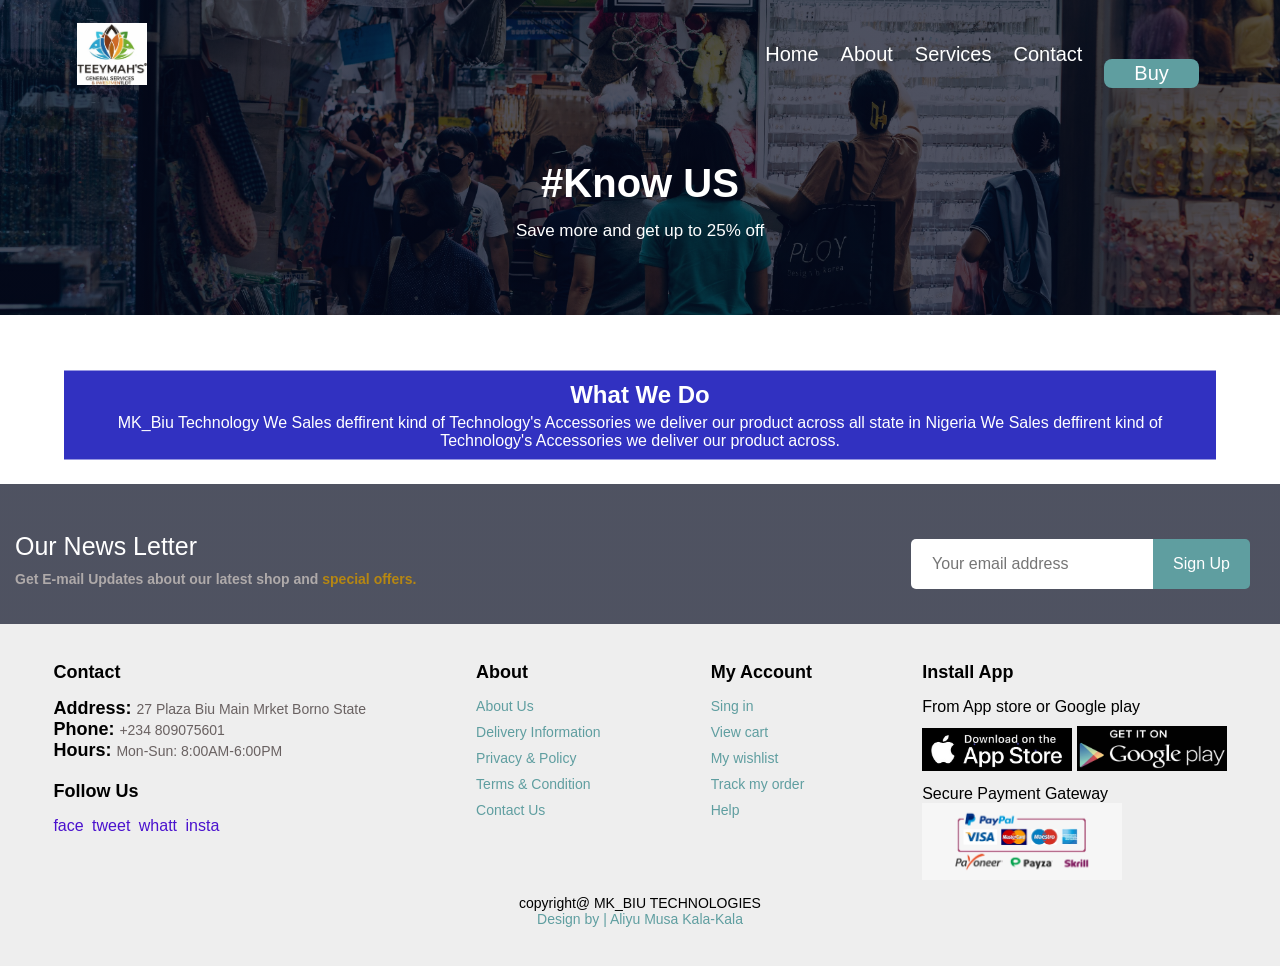
==== about.html @ 4fdc56ea "new" ====
<!DOCTYPE html>
<html lang="en">
<head>
    <meta charset="UTF-8">
    <meta name="viewport" content="width=device-width, initial-scale=1.0">
    <title>Document</title>

    <link rel="stylesheet" href="about.css">
</head>
<body>
<section class="aboutheader">
<nav>
<a href="index.html" class="navbar-brand p-0"><img src="logo.jpg" alt="Logo"></a>
<div class="nav-links" id="navbar">
  <span id="hide"><img src="close.png" alt=""></span>
    <ul>
      <li><a href="practice.html">Home</a></li>
      <li><a href="about.html">About</a></li>
      <li><a href="">Services</a></li>
      <li><a href="">Contact</a></li>
      <li class="buy"><a href="">Buy</a></li>
    </ul>
</div>
<span id="show"><img src="nav1.jpeg" alt=""></span>   
</nav>

<div class="text-box">
  <h1>#Know US</h1>
  <p>Save more and get up to 25% off</p>
</div>
</section>

<section id="about-margin">
    <div class="about">
      <h1>What We Do</h1>
      <p>MK_Biu Technology We Sales deffirent kind of Technology's Accessories we deliver our product across all state in Nigeria  We Sales deffirent kind of Technology's Accessories we deliver our product across.</p>
    </div>
</section>

    

<section class="newsletter" id="section-margin">
  <div class="text">
    <h4>Our News Letter</h4>
    <p>Get E-mail Updates about our latest shop and <span>special offers.</span></p>
  </div>

  <div class="form">
    <input type="text" placeholder="Your email address">
    <button>Sign Up</button>
  </div>
</section>


<footer id="padding">
    <div class="col">
      <h4>Contact</h4>
      <p><strong>Address: </strong> <span>27 Plaza Biu Main Mrket Borno State</span></p>
      <p><strong>Phone: </strong> <span>+234 809075601</span>
      <p><strong>Hours: </strong> <span>Mon-Sun: 8:00AM-6:00PM</span></p>
      <div class="follow">
        <h4>Follow Us</h4>
        <div class="icon">
          <span>face</span>
          <span>tweet</span>
          <span>whatt</span>
          <span>insta</i>
        </div>
      </div>
    </div>

    <div class="col">
      <h4>About</h4>
      <a href="#">About Us</a>
      <a href="#">Delivery Information</a>
      <a href="#">Privacy & Policy</a>
      <a href="#">Terms & Condition</a>
      <a href="#">Contact Us</a>
    </div>

    <div class="col">
      <h4>My Account</h4>
      <a href="#">Sing in</a>
      <a href="#">View cart</a>
      <a href="#">My wishlist</a>
      <a href="#">Track my order</a>
      <a href="#">Help</a>
    </div>

    <div class="col install">
      <h4>Install App</h4>
      <p>From App store or Google play</p>
      <div class="row">
        <img src="./img/app-store.jpg" alt="">
        <img src="./img/google-pla.jpg" alt="" height="45px">
      </div>
      <p>Secure Payment Gateway</p>
      <img src="./img/paycard1.png" alt="" class="pay-img">
    </div>
    <div class="copyright">
      <p>copyright@ MK_BIU TECHNOLOGIES <br> <a href="">Design by | Aliyu Musa Kala-Kala</a></p>
    </div>
</footer>



      <script>
        let navbar = document.getElementById("navbar");
        let hide = document.getElementById("hide");
        let show = document.getElementById("show");


        show.onclick = ()=>{
            navbar.style.right = "0";
        }

        hide.onclick = ()=>{
            navbar.style.right= "-200px";
        }
            </script>
</body>
</html>
---- about.css ----
* {
    margin: 0;
    padding: 0;
    box-sizing: border-box;
    font-family: Arial, Helvetica, sans-serif;
}



.aboutheader{
    width: 100%;
    height: 35vh;
    background: linear-gradient(rgba(4,9,30,0.7), rgba(4,9,30,0.7)), url(homebackground.jpg);
    background-position: center;
    background-size: cover;
    position: relative;
    overflow: hidden;
       
}


#padding{
    padding: 3%;
    background: #eee;
}

#section-margin{
    margin: -20px;
}

#about-margin{
    margin: 100px 0 0 0;
}

nav img{
    width: 70px;
    border-radius: 10%;
    padding: 10px 0;
}

nav{
    display: flex;
    padding: 1% 6%;
    align-items: center;
    justify-content: space-between;
    
}
.nav-links{
    flex: 2;
    text-align: right;
    padding: 5px 8%;
}
.nav-links ul li{
    list-style: none;
    padding: 1% 1%;
    display: inline-block;
}
.nav-links ul li a{
    text-decoration: none;
    font-size: 20px;
    color: #fff;
}
.nav-links ul li::after{
    content: "";
    width: 0%;
    height: 2px;
    background-color: red;
    display: block;
    transition: .5s;
}

.nav-links ul li:hover:after{
    width: 100%;
}
.buy a{
    position: absolute;
    bottom: 72%;
    font-size: 15px;
    background-color: cadetblue;
    padding: 3px 30px;
    border: none;
    list-style: none;
    border-radius: 8px;
    text-decoration: none;
    color: #fff;
    margin: auto;
}

/* .hero-img .arrow{
    color: #2fd3c8;
    display: flex;
    align-items: flex-end;
    justify-content: end;
}

.hero-img .arrow p{
    margin: 20px 30px;
} */

.text-box{
    width:90%;
    position: absolute;
    top: 70%;
    left: 50%;
    color: #fff;
    transform: translate(-50%, -50%);
    text-align: center;
    padding: 20px 0;   
}
.text-box h1{
    font-size: 40px;
}

.text-box p{
    margin: 15px 0 40px;
    font-size: 17px;
}

.hero-btn{
    text-decoration: none;
    color: #fff;
    border: 2px solid #fff;
    padding: 12px 30px;
    position: relative;
    background: transparent;
    transition: 1s;
}
.hero-btn:hover{
    background-color: cadetblue;
}

#hide{
    display: none;
}
#show{
    display: none;
}

@media(max-width: 800px){
    .text-box h1{
        font-size: 28px;
    }

    .buy{
        display: none;
    }

    .nav-links{
        position: absolute;
        background-color: cadetblue;
        height: 100vh;
        width: 200px;
        top: 0;
        right: -200px;
        z-index: 2;
        text-align: left;
        color: #fff;
        transition: 1s ease;
    }
    .nav-links ul li{
        display: block;
        padding-top: 40px;
    }
  
    .nav-links ul{
        padding: 5px 10px;
        font-size: 12px;
    }
    span{
        display: block;
        color: #fff;
    }

    nav span img{
        width: 40px;
    }
    
    #hide{
        display: block;
        width: 40px;
        position: absolute;
        left: 5px;
        margin-top: -7px;
    }
    #show{
        display: block;
    }
    .buy a{
        background: rgb(17, 78, 80);
        border: none;
        display: none;
    }
    .nav-links ul li::after{
        background-color: cadetblue;
    }
    #section-margin{
        margin: -40px;
    }
}


.about{
    width: 90%;
    position: relative;
    top: 50%;
    left: 50%;
    transform: translate(-50%, -50%);
    background: rgb(49, 49, 193);
    padding: 10px;
    
}

.about h1{
    text-align: center;
    color: #fff;
    margin-bottom: 5px;
}

.about p{
    text-align: center;
    color: #fff;
}




.newsletter{
    
    display: flex;
    justify-content: space-between;
    flex-wrap: wrap;
    align-items: center;
    background: linear-gradient(rgba(4, 9, 30, 0.7), rgba(4, 9, 30, 0.7)), url(shadda2.jpg);
    background-position: center;
    background-size: cover;
    padding: 40px 35px;
}
.newsletter h4{
    color: #ffffff;
    font-size: 25px;
    font-weight: 500;
}

.newsletter p{
    color: #afaaaa;
    font-size: 14px;
    font-weight: 700;
    padding: 10px 0;
}

.newsletter p span{
    color: rgb(182, 135, 18);
    display: inline;
}

.newsletter input{
    height: 3.125rem;
    width: 100%;
    padding: 0 1.25em;
    font-size: 16px;
    outline: none;
    border: 1px solid transparent;
    border-radius: 5px;
    border-bottom-right-radius: 0;
    border-top-right-radius: 0;
}

.newsletter button{
    color: #fff;
    font-size: 16px;;
    background: cadetblue;
    border: none;
    border-radius: 5px;
    padding: 0 1.25em;
    white-space: nowrap;
    border-bottom-left-radius: 0;
    border-top-left-radius: 0;
}

.newsletter .form{
    margin: 15px;
    display: flex;
}

footer{
    display: flex;
    flex-wrap: wrap;
    justify-content: space-between;
}

footer .row img{
    width: 150px;
    cursor: pointer;
}
footer .col .pay-img{
    width: 200px;
    cursor: pointer;
}

footer .col{
    display: flex;
    flex-direction: column;
    margin-bottom: 15px;
    align-items: flex-start;
    padding: 0 15px;
}

footer h4{
    font-size: 18px;
    padding-bottom: 15px;
}
footer strong{
    font-size: 18px;
    margin: 0 0 8px 0;
}
footer p span{
    font-size: 14px;
    color: rgb(105, 97, 97);
}

footer a{
    font-size: 14px;
    text-decoration: none;
    margin-bottom: 10px;
    color: cadetblue;
}
footer a:hover{
    color: blue;
    text-decoration: underline;
}
footer .follow{
    margin-top: 20px;
}
footer .icon span{
    color: rgb(74, 17, 206);
    padding-right: 4px;
    cursor: pointer;
    display: inline;
} 

footer .install .row{
    margin: 10px 0;
}

footer .copyright{
    width: 100%;
    text-align: center;

}
footer .copyright p{
    font-size: 14px;
}
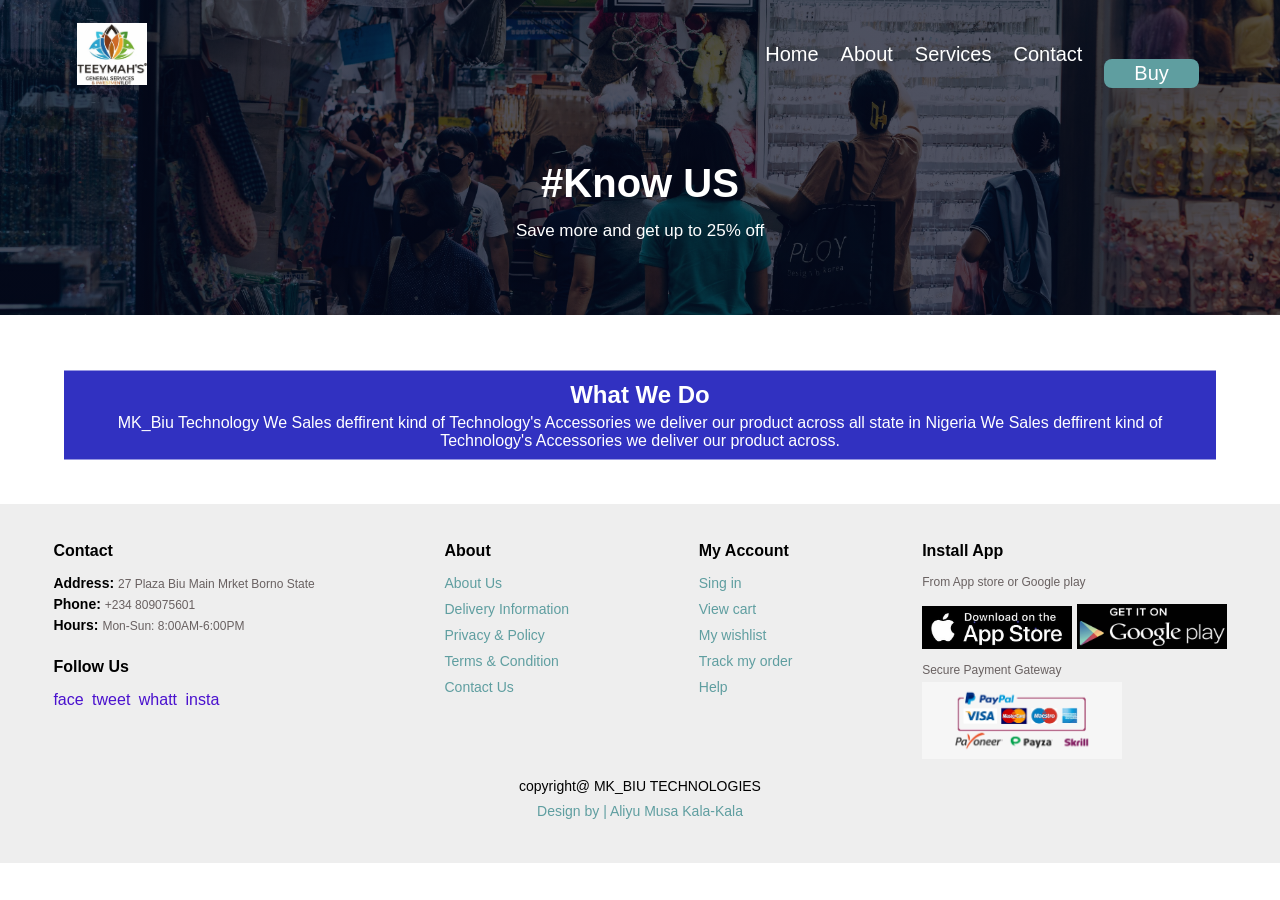
==== commit 49920429: "new" ====
--- a/about.html
+++ b/about.html
@@ -14,7 +14,7 @@
 <div class="nav-links" id="navbar">
   <span id="hide"><img src="close.png" alt=""></span>
     <ul>
-      <li><a href="practice.html">Home</a></li>
+      <li><a href="index.html">Home</a></li>
       <li><a href="about.html">About</a></li>
       <li><a href="">Services</a></li>
       <li><a href="">Contact</a></li>
@@ -39,7 +39,8 @@
 
     
 
-<section class="newsletter" id="section-margin">
+
+<!-- <section class="newsletter" id="section-margin">
   <div class="text">
     <h4>Our News Letter</h4>
     <p>Get E-mail Updates about our latest shop and <span>special offers.</span></p>
@@ -49,15 +50,15 @@
     <input type="text" placeholder="Your email address">
     <button>Sign Up</button>
   </div>
-</section>
+</section> -->
 
 
 <footer id="padding">
     <div class="col">
       <h4>Contact</h4>
-      <p><strong>Address: </strong> <span>27 Plaza Biu Main Mrket Borno State</span></p>
-      <p><strong>Phone: </strong> <span>+234 809075601</span>
-      <p><strong>Hours: </strong> <span>Mon-Sun: 8:00AM-6:00PM</span></p>
+      <p><strong>Address: </strong> 27 Plaza Biu Main Mrket Borno State</p>
+      <p><strong>Phone: </strong> +234 809075601
+      <p><strong>Hours: </strong> Mon-Sun: 8:00AM-6:00PM</p>
       <div class="follow">
         <h4>Follow Us</h4>
         <div class="icon">
--- a/about.css
+++ b/about.css
@@ -225,15 +225,16 @@
 
 
 .newsletter{
-    
     display: flex;
     justify-content: space-between;
     flex-wrap: wrap;
     align-items: center;
-    background: linear-gradient(rgba(4, 9, 30, 0.7), rgba(4, 9, 30, 0.7)), url(shadda2.jpg);
+    background: linear-gradient(rgba(4, 9, 30, 0.7), rgba(4, 9, 30, 0.7)), url(./img/shadda2.jpg);
     background-position: center;
     background-size: cover;
-    padding: 40px 35px;
+    padding: 20px 20px;
+    width: 100%;
+    
 }
 .newsletter h4{
     color: #ffffff;
@@ -256,7 +257,7 @@
 .newsletter input{
     height: 3.125rem;
     width: 100%;
-    padding: 0 1.25em;
+    padding: 0 1em;
     font-size: 16px;
     outline: none;
     border: 1px solid transparent;
@@ -305,17 +306,23 @@
     padding: 0 15px;
 }
 
+footer .col p{
+    padding-bottom: 5px;
+}
+
 footer h4{
-    font-size: 18px;
+    font-size: 16px;
     padding-bottom: 15px;
 }
 footer strong{
-    font-size: 18px;
+    font-size: 14px;
     margin: 0 0 8px 0;
-}
-footer p span{
-    font-size: 14px;
+    color: black;
+}
+footer .col p{
+    font-size: 12px;
     color: rgb(105, 97, 97);
+   
 }
 
 footer a{
@@ -348,9 +355,9 @@
 
 }
 footer .copyright p{
+    line-height: 25px;
     font-size: 14px;
 }
 
 
 
-
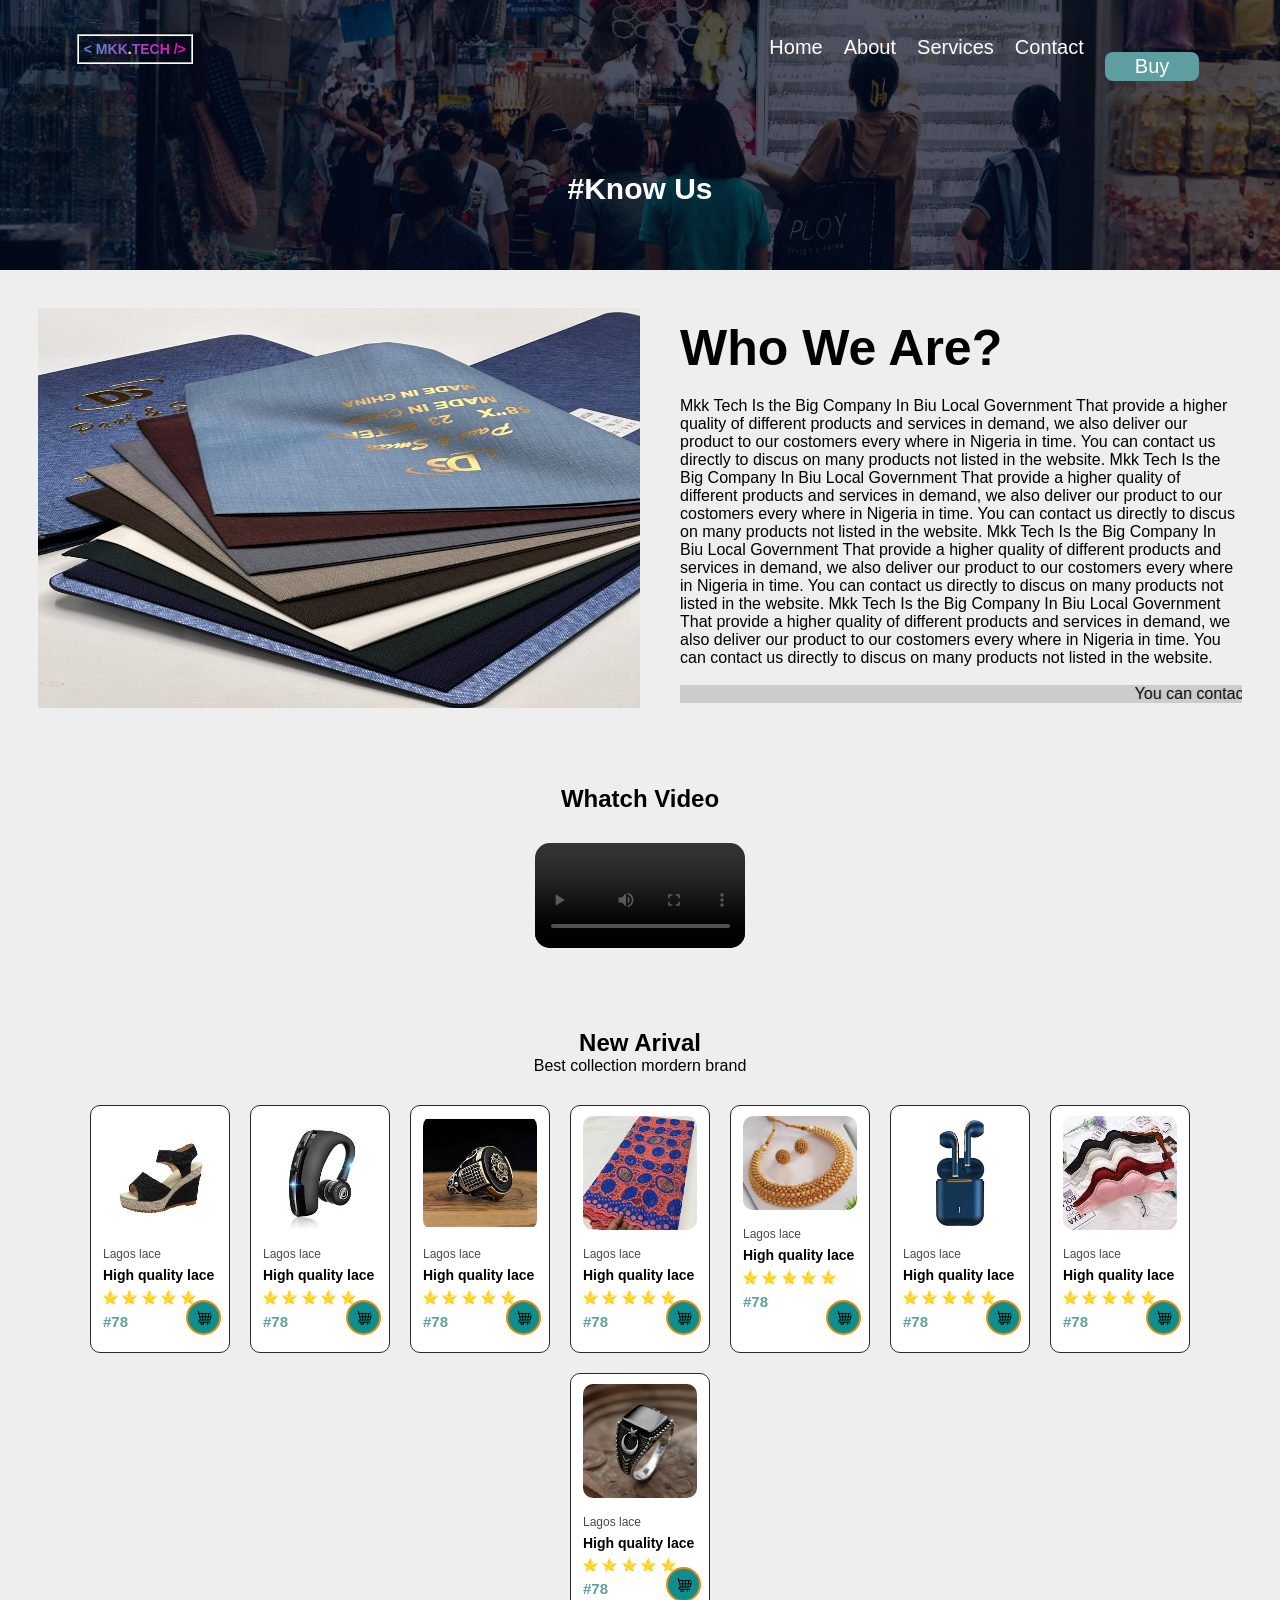
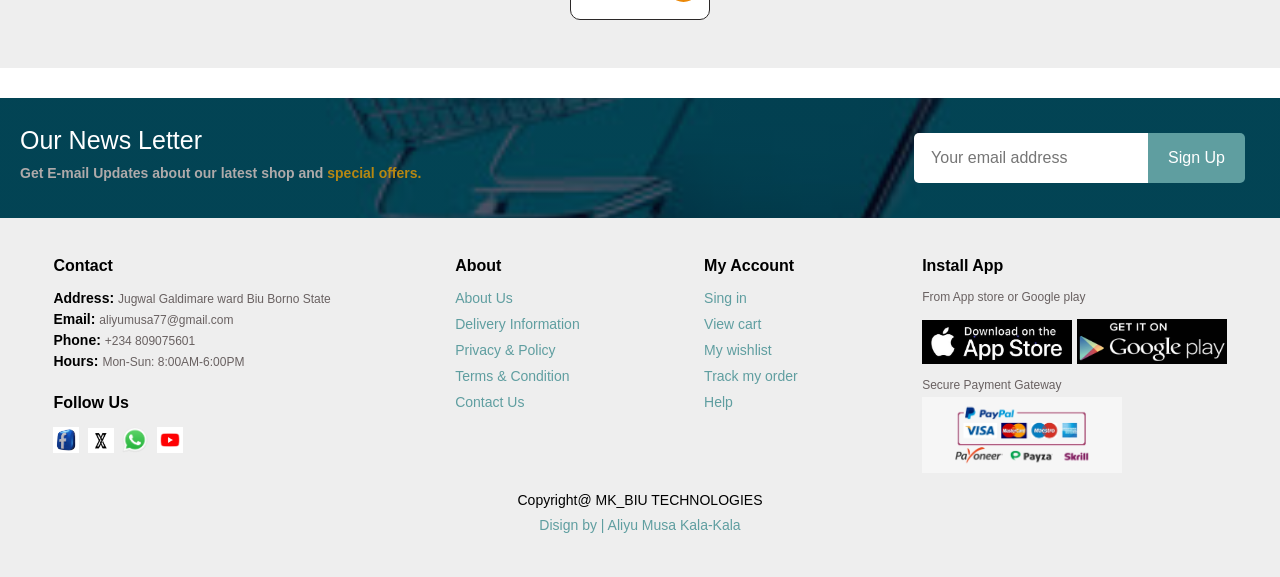
==== commit fe2c45b0: "new" ====
--- a/about.html
+++ b/about.html
@@ -1,123 +1,281 @@
-<!DOCTYPE html>
-<html lang="en">
-<head>
-    <meta charset="UTF-8">
-    <meta name="viewport" content="width=device-width, initial-scale=1.0">
-    <title>Document</title>
-
-    <link rel="stylesheet" href="about.css">
-</head>
-<body>
-<section class="aboutheader">
-<nav>
-<a href="index.html" class="navbar-brand p-0"><img src="logo.jpg" alt="Logo"></a>
-<div class="nav-links" id="navbar">
-  <span id="hide"><img src="close.png" alt=""></span>
-    <ul>
-      <li><a href="index.html">Home</a></li>
-      <li><a href="about.html">About</a></li>
-      <li><a href="">Services</a></li>
-      <li><a href="">Contact</a></li>
-      <li class="buy"><a href="">Buy</a></li>
-    </ul>
-</div>
-<span id="show"><img src="nav1.jpeg" alt=""></span>   
-</nav>
-
-<div class="text-box">
-  <h1>#Know US</h1>
-  <p>Save more and get up to 25% off</p>
-</div>
-</section>
-
-<section id="about-margin">
-    <div class="about">
-      <h1>What We Do</h1>
-      <p>MK_Biu Technology We Sales deffirent kind of Technology's Accessories we deliver our product across all state in Nigeria  We Sales deffirent kind of Technology's Accessories we deliver our product across.</p>
-    </div>
-</section>
-
+        <!DOCTYPE html>
+        <html lang="en">
+        <head>
+            <meta charset="UTF-8">
+            <meta name="viewport" content="width=device-width, initial-scale=1.0">
+            <title>E-commerce</title>
+
+            <link rel="stylesheet" href="styles.css">
+        </head>
+        <body>
+    <section class="aboutheader">
+      <nav>
+        <!-- <a href="index.html" class="navbar-brand p-0"><img src="logo.jpg" alt="Logo"></a> -->
+        <h1 class="text-logo">< MKK<span>.</span>TECH /></h1>
+        <div class="nav-links" id="navbar">
+          <span id="hide"><img src="close.png" alt=""></span>
+            <ul>
+              <li><a href="index.html">Home</a></li>
+              <li><a href="about.html">About</a></li>
+              <li><a href="services.html">Services</a></li>
+              <li><a href="">Contact</a></li>
+              <li class="abtbuy"><a href="#" title="click to buy">Buy</a></li>
+            </ul>
+        </div>
+        <span id="show"><img src="nav1.jpeg" alt=""></span>   
+      </nav>
+      
+      <div class="about-text">
+          <h1>#Know Us</h1>
+      </div>
+    </section>
+
+    <section id="abtpadding">
+      <img src="./img/shadda2.jpg" alt="">
+      <div>
+        <h2>Who We Are?</h2>
+        <p>Mkk Tech Is the Big Company In Biu Local Government That provide a higher quality of different products and services in demand, we also deliver our product to our costomers every where in Nigeria in time. You can contact us directly to discus on many products not listed in the website.
+        
+        Mkk Tech Is the Big Company In Biu Local Government That provide a higher quality of different products and services in demand, we also deliver our product to our costomers every where in Nigeria in time. You can contact us directly to discus on many products not listed in the website.
+
+        Mkk Tech Is the Big Company In Biu Local Government That provide a higher quality of different products and services in demand, we also deliver our product to our costomers every where in Nigeria in time. You can contact us directly to discus on many products not listed in the website.
+        
+        Mkk Tech Is the Big Company In Biu Local Government That provide a higher quality of different products and services in demand, we also deliver our product to our costomers every where in Nigeria in time. You can contact us directly to discus on many products not listed in the website.
+        </p>
+        <br>
+        <marquee bgcolor="#ccc" loop="-1" scrollamount="5" width="100%">You can contact us directly by dialind 08069075601 to discus on many products not listed in the website.</marquee>
+      </div>
+    </section>
+
+    <section id="aboutvideo" class="vidpadding">
+      <h1>Whatch Video</h1>
+      <div class="video">
+        <video src="./img/VID-1.mp4" controls loop autoplay></video>
+      </div>
+    </section>
+
+    <section class="product1" id="padding">
+      <h2>New Arival</h2>
+      <p>Best collection mordern brand</p>
+      <div class="pro-container">  
+        <div class="pro">
+            <img src="./img/shop/wsh4.jfif" alt="">
+            <div class="des">
+                <span>Lagos lace</span>
+                <h5>High quality lace</h5>
+                <div class="star">
+                  <img src="star.png">
+                  <img src="star.png">
+                  <img src="star.png">
+                  <img src="star.png">
+                  <img src="star.png">
+                </div>
+                <h4>#78</h4>
+            </div>
+            <a href="#" class="cart"><img src="cart.png"></a>
+        </div>
+
+        <div class="pro">
+          <img src="./img/shop/b3.jfif" alt="">
+          <div class="des">
+              <span>Lagos lace</span>
+              <h5>High quality lace</h5>
+              <div class="star">
+                <img src="star.png">
+                <img src="star.png">
+                <img src="star.png">
+                <img src="star.png">
+                <img src="star.png">
+              </div>
+              <h4>#78</h4>
+          </div>
+          <a href="#" class="cart"><img src="cart.png"></a>
+      </div>
+
+
+      <div class="pro">
+          <img src="img/shop/r1.jfif" alt="">
+          <div class="des">
+              <span>Lagos lace</span>
+              <h5>High quality lace</h5>
+              <div class="star">
+                <img src="star.png">
+                <img src="star.png">
+                <img src="star.png">
+                <img src="star.png">
+                <img src="star.png">
+              </div>
+              <h4>#78</h4>
+          </div>
+          <a href="#" class="cart"><img src="cart.png"></a>
+      </div>
+
+      <div class="pro">
+          <img src="img/shop/lace13.jfif" alt="">
+          <div class="des">
+              <span>Lagos lace</span>
+              <h5>High quality lace</h5>
+              <div class="star">
+                <img src="star.png">
+                <img src="star.png">
+                <img src="star.png">
+                <img src="star.png">
+                <img src="star.png">
+              </div>
+              <h4>#78</h4>
+          </div>
+          <a href="#" class="cart"><img src="cart.png"></a>
+      </div>
+
+      <div class="pro">
+          <img src="img/shop/neck1.jfif" alt="">
+          <div class="des">
+              <span>Lagos lace</span>
+              <h5>High quality lace</h5>
+              <div class="star">
+                <img src="star.png">
+                <img src="star.png">
+                <img src="star.png">
+                <img src="star.png">
+                <img src="star.png">
+              </div>
+              <h4>#78</h4>
+          </div>
+          <a href="#" class="cart"><img src="cart.png"></a>
+      </div>
+
+      <div class="pro">
+          <img src="img/shop/b8.jfif" alt="">
+          <div class="des">
+              <span>Lagos lace</span>
+              <h5>High quality lace</h5>
+              <div class="star">
+                <img src="star.png">
+                <img src="star.png">
+                <img src="star.png">
+                <img src="star.png">
+                <img src="star.png">
+              </div>
+              <h4>#78</h4>
+          </div>
+          <a href="#" class="cart"><img src="cart.png"></a>
+      </div>
+
+      <div class="pro">
+          <img src="img/shop/bra1.jfif" alt="">
+          <div class="des">
+              <span>Lagos lace</span>
+              <h5>High quality lace</h5>
+              <div class="star">
+                <img src="star.png">
+                <img src="star.png">
+                <img src="star.png">
+                <img src="star.png">
+                <img src="star.png">
+              </div>
+              <h4>#78</h4>
+          </div>
+          <a href="#" class="cart"><img src="cart.png"></a>
+      </div>
+
+      <div class="pro">
+          <img src="img/shop/mr5.jfif" alt="">
+          <div class="des">
+              <span>Lagos lace</span>
+              <h5>High quality lace</h5>
+              <div class="star">
+                <img src="star.png">
+                <img src="star.png">
+                <img src="star.png">
+                <img src="star.png">
+                <img src="star.png">
+              </div>
+              <h4>#78</h4>
+          </div>
+          <a href="#" class="cart"><img src="cart.png"></a>
+      </div>
+      </div>
+    </section>
+           
+        <section class="newsletter" id="section-margin">
+          <div class="text">
+            <h4>Our News Letter</h4>
+            <p>Get E-mail Updates about our latest shop and <span>special offers.</span></p>
+          </div>
+
+          <div class="form">
+            <input type="text" placeholder="Your email address">
+            <button>Sign Up</button>
+          </div>
+        </section>
+
+       
+        <footer id="padding">
+            <div class="col">
+              <h4>Contact</h4>
+              <p><strong>Address: </strong>Jugwal Galdimare ward Biu Borno State</p>
+              <p><strong>Email: </strong> aliyumusa77@gmail.com</p>
+              <p><strong>Phone: </strong>+234 809075601</p>
+              <p><strong>Hours: </strong>Mon-Sun: 8:00AM-6:00PM</p>
+              <div class="follow">
+                <h4>Follow Us</h4>
+                <div class="icon">
+                  <a href=""><img src="./icons/face.jpeg" alt=""></a>
+                  <a href=""><img src="./icons/X.png" alt="" height="25px"></a>
+                  <a href=""><img src="./icons/whatsapp-logo-app-png-4.png" alt=""></a>
+                  <a href=""><img src="./icons/Youtube.jpeg" alt=""></a>
+                </div>
+              </div>
+            </div>
+
+            <div class="col">
+              <h4>About</h4>
+              <a href="#">About Us</a>
+              <a href="#">Delivery Information</a>
+              <a href="#">Privacy & Policy</a>
+              <a href="#">Terms & Condition</a>
+              <a href="#">Contact Us</a>
+            </div>
+
+            <div class="col">
+              <h4>My Account</h4>
+              <a href="#">Sing in</a>
+              <a href="#">View cart</a>
+              <a href="#">My wishlist</a>
+              <a href="#">Track my order</a>
+              <a href="#">Help</a>
+            </div>
+
+            <div class="col install">
+              <h4>Install App</h4>
+              <p>From App store or Google play</p>
+              <div class="row">
+                <img src="./img/app-store.jpg" alt="">
+                <img src="./img/google-pla.jpg" alt="" height="45px">
+              </div>
+              <p>Secure Payment Gateway</p>
+              <img src="./img/paycard1.png" alt="" class="pay-img">
+            </div>
+            <div class="copyright">
+              <p>Copyright@ MK_BIU TECHNOLOGIES <br> <a href="">Disign by | Aliyu Musa Kala-Kala</a></p>
+            </div>
+        </footer>
+      
     
 
-
-<!-- <section class="newsletter" id="section-margin">
-  <div class="text">
-    <h4>Our News Letter</h4>
-    <p>Get E-mail Updates about our latest shop and <span>special offers.</span></p>
-  </div>
-
-  <div class="form">
-    <input type="text" placeholder="Your email address">
-    <button>Sign Up</button>
-  </div>
-</section> -->
-
-
-<footer id="padding">
-    <div class="col">
-      <h4>Contact</h4>
-      <p><strong>Address: </strong> 27 Plaza Biu Main Mrket Borno State</p>
-      <p><strong>Phone: </strong> +234 809075601
-      <p><strong>Hours: </strong> Mon-Sun: 8:00AM-6:00PM</p>
-      <div class="follow">
-        <h4>Follow Us</h4>
-        <div class="icon">
-          <span>face</span>
-          <span>tweet</span>
-          <span>whatt</span>
-          <span>insta</i>
-        </div>
-      </div>
-    </div>
-
-    <div class="col">
-      <h4>About</h4>
-      <a href="#">About Us</a>
-      <a href="#">Delivery Information</a>
-      <a href="#">Privacy & Policy</a>
-      <a href="#">Terms & Condition</a>
-      <a href="#">Contact Us</a>
-    </div>
-
-    <div class="col">
-      <h4>My Account</h4>
-      <a href="#">Sing in</a>
-      <a href="#">View cart</a>
-      <a href="#">My wishlist</a>
-      <a href="#">Track my order</a>
-      <a href="#">Help</a>
-    </div>
-
-    <div class="col install">
-      <h4>Install App</h4>
-      <p>From App store or Google play</p>
-      <div class="row">
-        <img src="./img/app-store.jpg" alt="">
-        <img src="./img/google-pla.jpg" alt="" height="45px">
-      </div>
-      <p>Secure Payment Gateway</p>
-      <img src="./img/paycard1.png" alt="" class="pay-img">
-    </div>
-    <div class="copyright">
-      <p>copyright@ MK_BIU TECHNOLOGIES <br> <a href="">Design by | Aliyu Musa Kala-Kala</a></p>
-    </div>
-</footer>
-
-
-
-      <script>
-        let navbar = document.getElementById("navbar");
-        let hide = document.getElementById("hide");
-        let show = document.getElementById("show");
-
-
-        show.onclick = ()=>{
-            navbar.style.right = "0";
-        }
-
-        hide.onclick = ()=>{
-            navbar.style.right= "-200px";
-        }
-            </script>
-</body>
-</html>+              <script>
+                let navbar = document.getElementById("navbar");
+                let hide = document.getElementById("hide");
+                let show = document.getElementById("show");
+
+
+                show.onclick = ()=>{
+                    navbar.style.right = "0";
+                }
+
+                hide.onclick = ()=>{
+                    navbar.style.right= "-200px";
+                }
+                    </script>
+        </body>
+        </html>
--- a/styles.css
+++ b/styles.css
@@ -0,0 +1,625 @@
+* {
+    margin: 0;
+    padding: 0;
+    box-sizing: border-box;
+    font-family: Arial, Helvetica, sans-serif;
+}
+
+.header{
+    width: 100%;
+    height: 100vh;
+    background: linear-gradient(rgba(4,9,30,0.7), rgba(4,9,30,0.7)), url(homebackground.jpg);
+    background-position: center;
+    background-size: cover;
+    position: relative;
+    overflow: hidden;
+    
+}
+
+
+
+#padding{
+    padding: 3%;
+    background: #eee;
+}
+#abtpadding{
+    padding: 3%;
+    background: #eee;
+}
+.vidpadding{
+    padding: 3%;
+    background: #eee;
+}
+
+#section-margin{
+    margin: 30px 0 0 0;
+}
+
+nav img{
+    width: 70px;
+    border-radius: 10%;
+    padding: 10px 0;
+}
+
+nav .text-logo{
+    font-size: 14px;
+    background: linear-gradient(90deg, rgb(77, 151, 216), rgb(248, 1, 174));
+    -webkit-background-clip: text;
+    display: inline-block;
+    color: transparent;
+    border: 2px groove #fff;
+    padding: 5px;
+}
+
+nav .text-logo span{
+    color: yellow;
+    display: inline;  
+}
+
+nav{
+    display: flex;
+    padding: 1% 6%;
+    align-items: center;
+    justify-content: space-between;
+    margin-top: 10px;
+    
+}
+.nav-links{
+    flex: 2;
+    text-align: right;
+    padding: 5px 8%;
+}
+.nav-links ul li{
+    list-style: none;
+    padding: 1% 1%;
+    display: inline-block;
+}
+.nav-links ul li a{
+    text-decoration: none;
+    font-size: 20px;
+    color: #fff;
+}
+.nav-links ul li::after{
+    content: "";
+    width: 0%;
+    height: 2px;
+    background-color: red;
+    display: block;
+    transition: .5s;
+}
+
+.nav-links ul li:hover:after{
+    width: 100%;
+}
+.buy a{
+    position: absolute;
+    bottom: 91%;
+    font-size: 15px;
+    background-color: cadetblue;
+    padding: 3px 30px;
+    border: none;
+    list-style: none;
+    border-radius: 8px;
+    text-decoration: none;
+    color: #fff;
+    margin: auto;
+}
+
+
+.text-box{
+    width:90%;
+    position: absolute;
+    top: 50%;
+    left: 50%;
+    color: #fff;
+    transform: translate(-50%, -50%);
+    text-align: center;
+    padding: 20px 0;   
+}
+.text-box h1{
+    font-size: 40px;
+}
+
+
+
+.text-box p{
+    margin: 15px 0 40px;
+    font-size: 17px;
+}
+
+.hero-btn{
+    text-decoration: none;
+    color: #fff;
+    border: 2px solid #fff;
+    padding: 12px 30px;
+    position: relative;
+    background: transparent;
+    transition: 1s;
+}
+.hero-btn:hover{
+    background-color: cadetblue;
+}
+
+#hide{
+    display: none;
+}
+#show{
+    display: none;
+}
+
+@media(max-width: 700px){
+    .text-box h1{
+        font-size: 20px;
+        line-height: 25px;
+    }
+
+    .text-box p{
+        margin: 10px 0 40px;
+        font-size: 16px;
+    }
+    .buy{
+        display: none;
+    }
+
+    .nav-links{
+        position: absolute;
+        background-color: cadetblue;
+        height: 100vh;
+        width: 200px;
+        top: 0;
+        right: -200px;
+        z-index: 2;
+        text-align: left;
+        color: #fff;
+        transition: 1s ease;
+    }
+    .nav-links ul li{
+        display: block;
+        padding: 5px 0;
+    }
+
+    .nav-links ul li a{
+        font-size: 14px;
+    }
+    .nav-links ul{
+        margin-top: 40%;
+    }
+  
+    span{
+        display: block;
+        color: #fff;
+    }
+
+    nav span img{
+        width: 40px;
+    }
+    
+    #hide{
+        display: block;
+        width: 40px;
+        position: absolute;
+        left: 0px;
+        margin-top: -15px;
+    }
+    #show{
+        display: block;
+    }
+    .buy a{
+        background: rgb(17, 78, 80);
+        display: none;
+    }
+    .nav-links ul li::after{
+        background-color: cadetblue;
+    }
+
+   
+}
+
+.product1{
+    text-align: center;
+    overflow: hidden;
+}
+
+.product1 .pro{
+    width: 10%;
+    min-width: 140px;
+    padding: 10px 12px;
+    border: 1px solid rgb(43, 40, 40);
+    border-radius: 10px;
+    cursor: pointer;
+    margin: 10px;
+    background: #ffffff;
+    position: relative;
+}
+
+.product1 .pro-container{
+    display: flex;
+    justify-content: center;
+    padding-top: 20px;
+    flex-wrap: wrap;
+} 
+
+.product1 .pro img{
+    width: 100%;
+    border-radius: 10px;
+}
+
+.product1 .pro .des{
+    text-align: start;
+    padding: 10px 0;
+}
+
+.product1 .pro .des span{
+    color: rgb(75, 72, 72);
+    font-size: 12px;
+}
+.product1 .pro .des h5{
+    padding: 5px 0;
+    font-size: 14px;
+}
+
+.product1 .pro .des .star img{
+    padding: 2px 0;
+    width: 15px;
+}
+
+.product1 .pro .des h4{
+    color: cadetblue;
+    padding: 2px 0;
+    font-size: 15px;
+    font-weight: bold;
+}
+
+.product1 .pro .cart{
+  width: 35px;
+  height: 35px;
+  border-radius: 50px;
+  border: 2px solid rgb(235, 136, 8);
+  background: rgb(16, 141, 141);
+  line-height: 10px;
+  padding: 7px;
+  text-decoration: none;
+  position: absolute;
+  bottom: 17px;
+  right: 8px;
+}
+
+
+
+.banner{
+    display: flex;
+    flex-direction: column;
+    justify-content: center;
+    text-align: center;
+    background: linear-gradient(rgba(3, 9, 33, 0.7), rgba(3, 9, 33, 0.7)), url(./img/shop/banner2.jfif);
+    width: 100%;
+    padding: 5% 0;
+    background-position: center;
+    background-size: contain;
+}
+
+.banner h4{
+    color: #fff;
+}
+.banner h2{
+    color: #fff;
+    padding: 12px 0;
+}
+
+
+.banner span{
+    color: #e21a1a;
+}
+
+.banner a{
+    text-decoration: none;
+    background: cadetblue;
+    border:none;
+    border-radius: 5px;
+    color: #fff;
+    width: 30%;
+    padding: 10px;
+    position: relative;
+    left: 35%;
+    margin: 15px 0;
+    font-size: 16px;
+    transition: 1s;
+}
+.banner a:hover{
+    background: rgb(144, 214, 216);
+}
+
+.small-banner .banner-box{
+    margin: 20px 0;
+    display: flex;
+    flex-direction: column;
+    justify-content: center;
+    text-align: center;
+    background: linear-gradient(rgba(4, 9, 30, 0.7), rgba(4, 9, 30, 0.7)), url(./img/shop/banner1.jfif);
+    width: 700px;
+    padding: 5% 0 0 0;
+    background-position: center;
+    background-size: cover;
+    border-radius: 10px;
+}
+
+.small-banner{
+    display: flex;
+    justify-content: space-between;
+    flex-wrap: wrap;
+}
+
+.small-banner h4{
+    color: #fff;
+}
+.small-banner span{
+    color: #afaaaa;
+}
+.small-banner  h2{
+    color: #fff;
+    padding: 5px 0;
+}
+
+.small-banner  a{
+    text-decoration: none;
+    background: cadetblue;
+    border:none;
+    border-radius: 5px;
+    color: #fff;
+    width: 30%;
+    padding: 10px 5px;
+    position: relative;
+    left: 38%;
+    margin: 20px 0;
+    font-size: 15px;
+    transition: 1s;
+}
+.small-banner  a:hover{
+    background: rgb(144, 214, 216);
+}
+
+.newsletter{
+    display: flex;
+    justify-content: space-between;
+    flex-wrap: wrap;
+    align-items: center;
+    background: linear-gradient(rgba(3, 9, 33, 0.7), rgba(3, 9, 33, 0.7)), url(./img/shop/banner2.jfif);
+    background-position: center;
+    background-size: cover;
+    padding: 20px 20px;
+    width: 100%;
+    
+}
+.newsletter h4{
+    color: #ffffff;
+    font-size: 25px;
+    font-weight: 500;
+}
+
+.newsletter p{
+    color: #afaaaa;
+    font-size: 14px;
+    font-weight: 700;
+    padding: 10px 0;
+}
+
+.newsletter p span{
+    color: rgb(182, 135, 18);
+    display: inline;
+}
+
+.newsletter input{
+    height: 3.125rem;
+    width: 100%;
+    padding: 0 1em;
+    font-size: 16px;
+    outline: none;
+    border: 1px solid transparent;
+    border-radius: 5px;
+    border-bottom-right-radius: 0;
+    border-top-right-radius: 0;
+}
+
+.newsletter button{
+    color: #fff;
+    font-size: 16px;;
+    background: cadetblue;
+    border: none;
+    border-radius: 5px;
+    padding: 0 1.25em;
+    white-space: nowrap;
+    border-bottom-left-radius: 0;
+    border-top-left-radius: 0;
+}
+
+.newsletter .form{
+    margin: 15px;
+    display: flex;
+}
+
+footer{
+    display: flex;
+    flex-wrap: wrap;
+    justify-content: space-between;
+}
+
+footer .row img{
+    width: 150px;
+    cursor: pointer;
+}
+footer .col .pay-img{
+    width: 200px;
+    cursor: pointer;
+}
+
+footer .col{
+    display: flex;
+    flex-direction: column;
+    margin-bottom: 15px;
+    align-items: flex-start;
+    padding: 0 15px;
+}
+
+footer .col p{
+    padding-bottom: 5px;
+}
+
+footer h4{
+    font-size: 16px;
+    padding-bottom: 15px;
+}
+footer strong{
+    font-size: 14px;
+    margin: 0 0 8px 0;
+    color: black;
+}
+footer .col p{
+    font-size: 12px;
+    color: rgb(105, 97, 97);
+   
+}
+
+footer a{
+    font-size: 14px;
+    text-decoration: none;
+    margin-bottom: 10px;
+    color: cadetblue;
+}
+footer a:hover{
+    color: blue;
+    text-decoration: underline;
+}
+footer .follow{
+    margin-top: 20px;
+}
+footer .icon img{
+    width: 30px;
+    color: rgb(74, 17, 206);
+    padding-right: 4px;
+    cursor: pointer;
+    display: inline;
+} 
+footer .icon a{
+text-decoration: none;
+}
+footer .install .row{
+    margin: 10px 0;
+}
+
+footer .copyright{
+    width: 100%;
+    text-align: center;
+
+}
+footer .copyright p{
+    line-height: 25px;
+    font-size: 14px;
+}
+
+
+
+/* ==============ABOUT=================*/
+.aboutheader{
+    width: 100%;
+    height: 30vh;
+    background: linear-gradient(rgba(4,9,30,0.7), rgba(4,9,30,0.7)), url(homebackground.jpg);
+    background-position: center;
+    background-size: cover;
+    position: relative;
+    overflow: hidden;
+    
+}
+
+.about-text{
+    width:90%;
+    position: absolute;
+    top: 70%;
+    left: 50%;
+    color: #fff;
+    transform: translate(-50%, -50%);
+    text-align: center;
+    padding: 20px 0;   
+}
+.about-text h1{
+    font-size: 30px;
+}
+
+.about-text p{
+    margin: 15px 0 40px;
+    font-size: 17px;
+}
+
+.abtbuy a{
+    position: absolute;
+    bottom: 70%;
+    font-size: 15px;
+    background-color: cadetblue;
+    padding: 3px 30px;
+    border: none;
+    list-style: none;
+    border-radius: 8px;
+    text-decoration: none;
+    color: #fff;
+    margin: auto;
+}
+#abtpadding{
+    display: flex;
+    align-items: center;
+}
+#abtpadding img{
+    min-width: 50%;
+    height: 400px;
+}
+
+#abtpadding div{
+    padding-left: 40px;
+}
+
+#abtpadding h2{
+    font-size: 50px;
+    margin: 10px 0 20px 0;
+}
+
+#aboutvideo{
+    text-align: center;
+} 
+
+#aboutvideo .video{
+    width: 50%;
+    margin: 30px auto 0 auto;
+}
+
+#aboutvideo .video video{
+    width: 35%;
+    border-radius: 15px;
+}
+
+@media(max-width: 700px){
+    #abtpadding {
+        flex-direction: column;
+    }
+
+    #abtpadding img {
+      margin-bottom: 20px;
+    }
+    #abtpadding h2 {
+        font-size: 30px;
+    }
+
+    #abtpadding div {
+        padding-left: 0px;
+    }
+
+    #aboutvideo .video video{
+        width: 100%;
+        border-radius: 10px;
+    }
+}
+
+
+
+
+
+
+
+
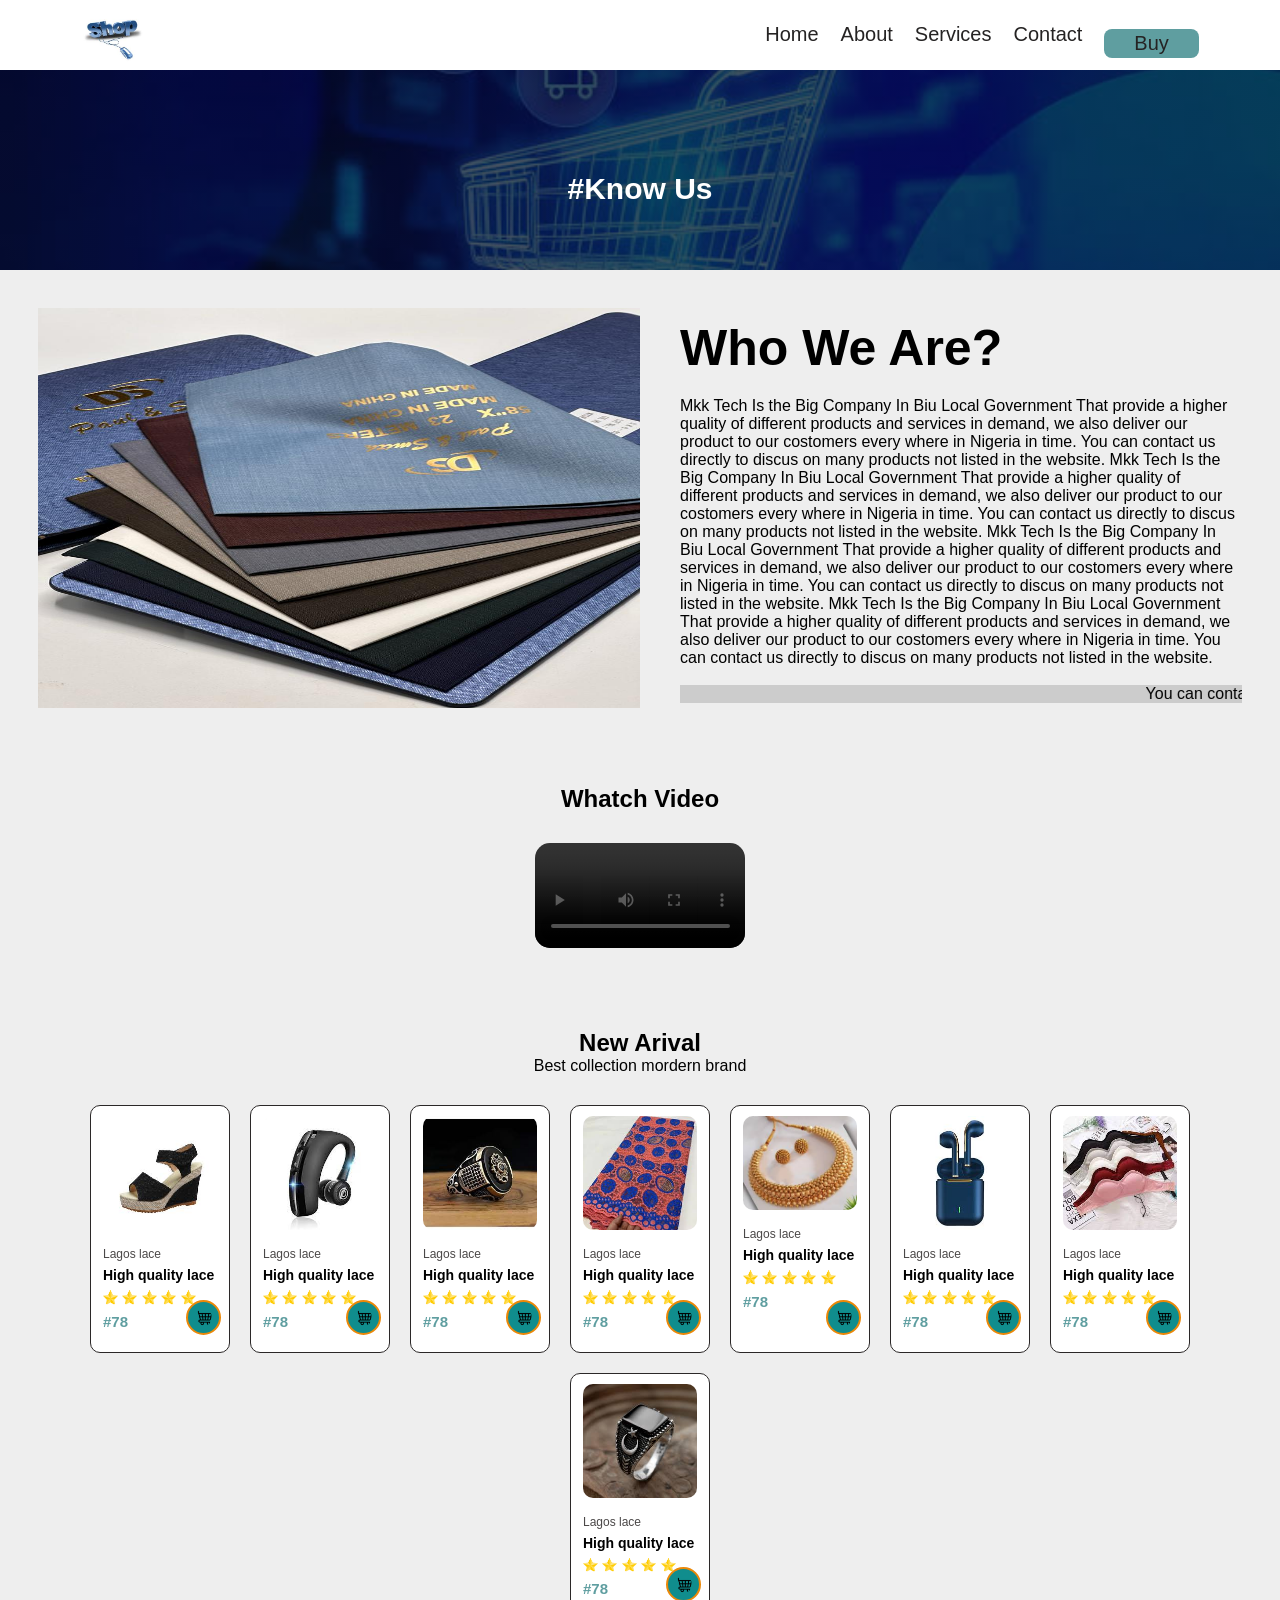
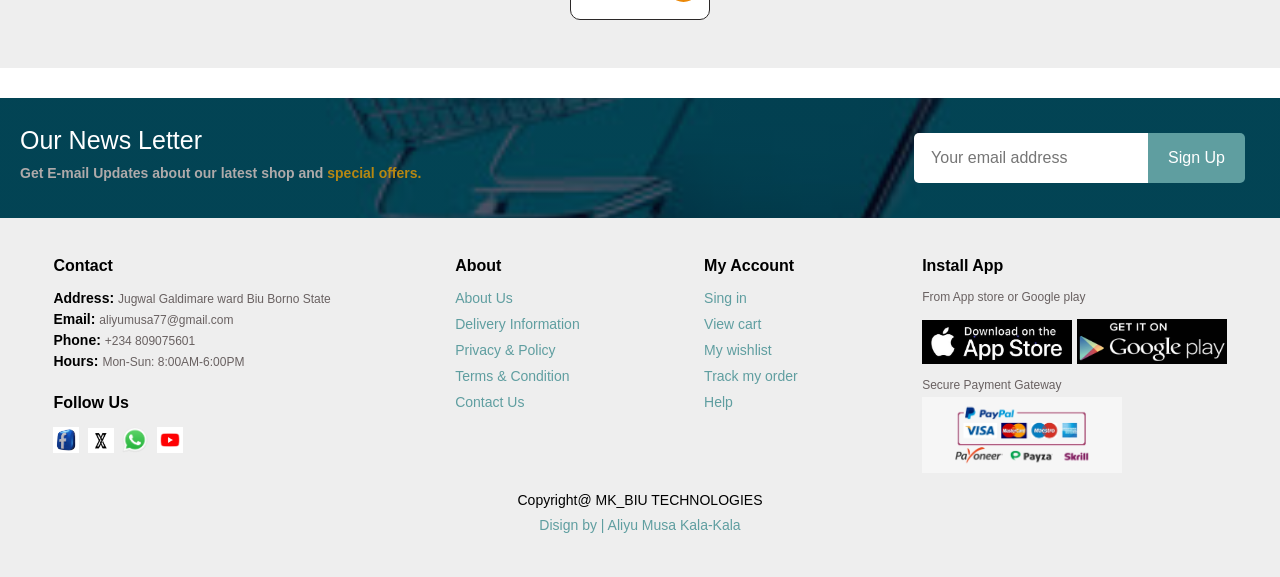
==== commit 9df77b61: "new" ====
--- a/about.html
+++ b/about.html
@@ -8,27 +8,26 @@
             <link rel="stylesheet" href="styles.css">
         </head>
         <body>
-    <section class="aboutheader">
+          <section class="aboutheader">
       <nav>
-        <!-- <a href="index.html" class="navbar-brand p-0"><img src="logo.jpg" alt="Logo"></a> -->
-        <h1 class="text-logo">< MKK<span>.</span>TECH /></h1>
+        <a href="index.html" class="navbar-brand p-0"><img src="./img/shop/logo2.jfif" alt="Logo"></a>
+        
         <div class="nav-links" id="navbar">
           <span id="hide"><img src="close.png" alt=""></span>
             <ul>
               <li><a href="index.html">Home</a></li>
               <li><a href="about.html">About</a></li>
               <li><a href="services.html">Services</a></li>
-              <li><a href="">Contact</a></li>
+              <li><a href="contact.html">Contact</a></li>
               <li class="abtbuy"><a href="#" title="click to buy">Buy</a></li>
             </ul>
         </div>
         <span id="show"><img src="nav1.jpeg" alt=""></span>   
       </nav>
-      
-      <div class="about-text">
+        <div class="about-text">
           <h1>#Know Us</h1>
       </div>
-    </section>
+      </section>
 
     <section id="abtpadding">
       <img src="./img/shadda2.jpg" alt="">
--- a/styles.css
+++ b/styles.css
@@ -8,12 +8,12 @@
 .header{
     width: 100%;
     height: 100vh;
-    background: linear-gradient(rgba(4,9,30,0.7), rgba(4,9,30,0.7)), url(homebackground.jpg);
+    background: linear-gradient(rgba(4,9,30,0.7), rgba(4,9,30,0.7)), url(./img/background/background7.jpeg);
     background-position: center;
     background-size: cover;
     position: relative;
     overflow: hidden;
-    
+   
 }
 
 
@@ -38,7 +38,7 @@
 nav img{
     width: 70px;
     border-radius: 10%;
-    padding: 10px 0;
+    margin-top: 10px;
 }
 
 nav .text-logo{
@@ -58,11 +58,10 @@
 
 nav{
     display: flex;
-    padding: 1% 6%;
+    padding: 0 6%;
     align-items: center;
     justify-content: space-between;
-    margin-top: 10px;
-    
+    background: #fff; 
 }
 .nav-links{
     flex: 2;
@@ -77,7 +76,7 @@
 .nav-links ul li a{
     text-decoration: none;
     font-size: 20px;
-    color: #fff;
+    color: rgb(37, 35, 35);
 }
 .nav-links ul li::after{
     content: "";
@@ -93,7 +92,7 @@
 }
 .buy a{
     position: absolute;
-    bottom: 91%;
+    bottom: 93.5%;
     font-size: 15px;
     background-color: cadetblue;
     padding: 3px 30px;
@@ -152,8 +151,7 @@
         font-size: 20px;
         line-height: 25px;
     }
-
-    .text-box p{
+     .text-box p{
         margin: 10px 0 40px;
         font-size: 16px;
     }
@@ -170,7 +168,6 @@
         right: -200px;
         z-index: 2;
         text-align: left;
-        color: #fff;
         transition: 1s ease;
     }
     .nav-links ul li{
@@ -204,7 +201,10 @@
     #show{
         display: block;
     }
-    .buy a{
+    .buy a,
+    .abtbuy a,
+    #service-btn,
+    #contact-btn{
         background: rgb(17, 78, 80);
         display: none;
     }
@@ -516,13 +516,11 @@
     font-size: 14px;
 }
 
-
-
 /* ==============ABOUT=================*/
 .aboutheader{
     width: 100%;
     height: 30vh;
-    background: linear-gradient(rgba(4,9,30,0.7), rgba(4,9,30,0.7)), url(homebackground.jpg);
+    background: linear-gradient(rgba(4,9,30,0.7), rgba(4,9,30,0.7)), url(./img/background/background8.jpeg);
     background-position: center;
     background-size: cover;
     position: relative;
@@ -550,17 +548,43 @@
 }
 
 .abtbuy a{
-    position: absolute;
-    bottom: 70%;
-    font-size: 15px;
-    background-color: cadetblue;
-    padding: 3px 30px;
-    border: none;
-    list-style: none;
-    border-radius: 8px;
-    text-decoration: none;
-    color: #fff;
-    margin: auto;
+        position: absolute;
+        bottom: 78.5%;
+        font-size: 15px;
+        background-color: cadetblue;
+        padding: 3px 30px;
+        border: none;
+        list-style: none;
+        border-radius: 8px;
+        text-decoration: none;
+        color: #fff;
+        margin: auto;
+}
+#service-btn{
+        position: absolute;
+        bottom: 93.5%;
+        font-size: 15px;
+        background-color: cadetblue;
+        padding: 2px 28px;
+        border: none;
+        list-style: none;
+        border-radius: 8px;
+        text-decoration: none;
+        color: #fff;
+        margin: auto;
+}
+#contact-btn{
+        position: absolute;
+        bottom: 78.5%;
+        font-size: 15px;
+        background-color: cadetblue;
+        padding: 2px 28px;
+        border: none;
+        list-style: none;
+        border-radius: 8px;
+        text-decoration: none;
+        color: #fff;
+        margin: auto;
 }
 #abtpadding{
     display: flex;
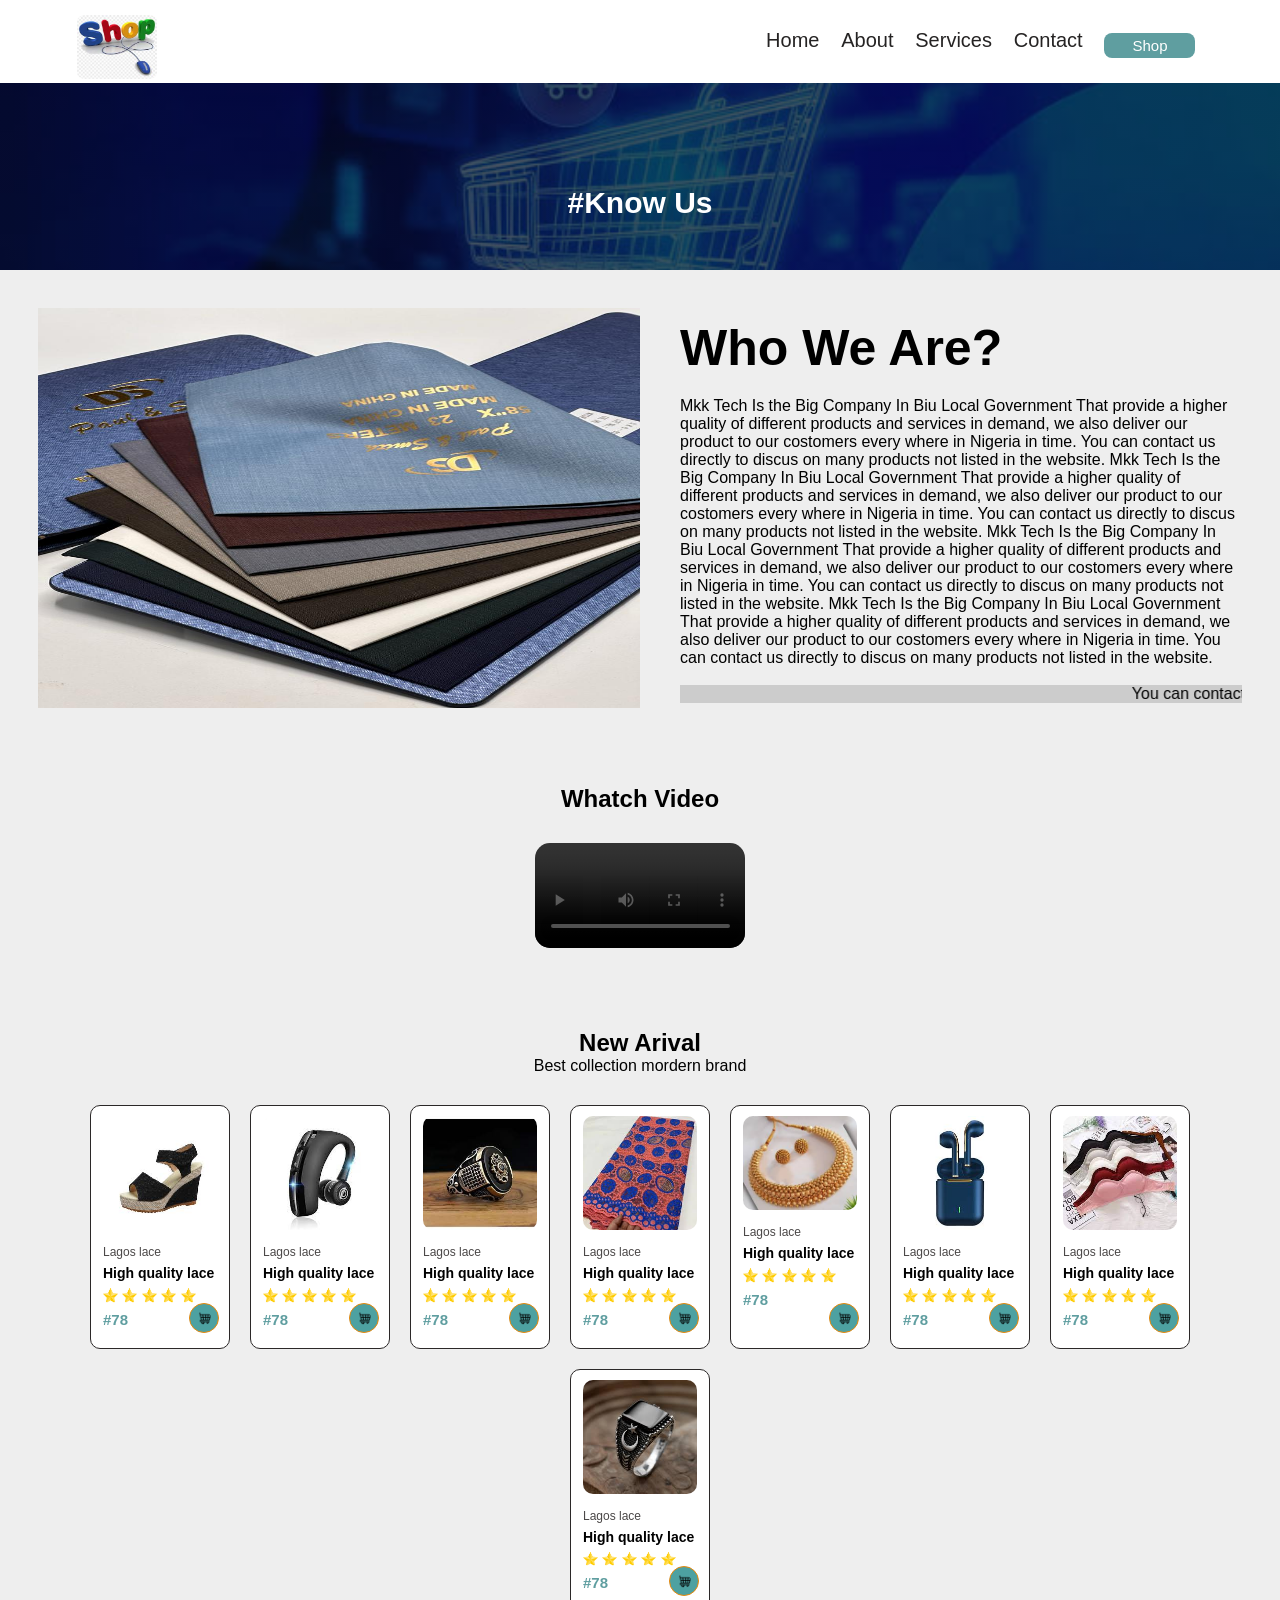
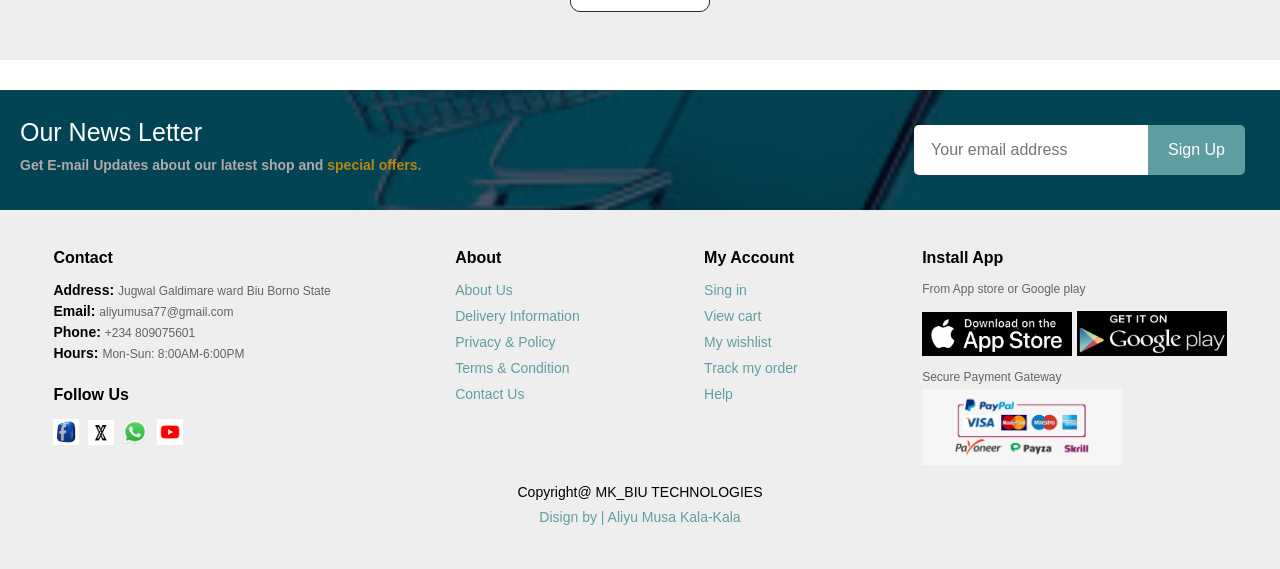
==== commit d36cecd0: "new" ====
--- a/about.html
+++ b/about.html
@@ -10,7 +10,7 @@
         <body>
           <section class="aboutheader">
       <nav>
-        <a href="index.html" class="navbar-brand p-0"><img src="./img/shop/logo2.jfif" alt="Logo"></a>
+        <a href="index.html" class="navbar-brand p-0"><img src="./img/shop/logo1.jfif" alt="Logo"></a>
         
         <div class="nav-links" id="navbar">
           <span id="hide"><img src="close.png" alt=""></span>
@@ -19,7 +19,7 @@
               <li><a href="about.html">About</a></li>
               <li><a href="services.html">Services</a></li>
               <li><a href="contact.html">Contact</a></li>
-              <li class="abtbuy"><a href="#" title="click to buy">Buy</a></li>
+              <li class="abtbuy"><a href="#" title="click to buy">Shop</a></li>
             </ul>
         </div>
         <span id="show"><img src="nav1.jpeg" alt=""></span>   
--- a/styles.css
+++ b/styles.css
@@ -8,7 +8,7 @@
 .header{
     width: 100%;
     height: 100vh;
-    background: linear-gradient(rgba(4,9,30,0.7), rgba(4,9,30,0.7)), url(./img/background/background7.jpeg);
+    background: linear-gradient(rgba(4,9,30,0.5), rgba(4,9,30,0.5)), url(./img/background/background7.jpeg);
     background-position: center;
     background-size: cover;
     position: relative;
@@ -36,25 +36,11 @@
 }
 
 nav img{
-    width: 70px;
+    width: 80px;
     border-radius: 10%;
-    margin-top: 10px;
-}
-
-nav .text-logo{
-    font-size: 14px;
-    background: linear-gradient(90deg, rgb(77, 151, 216), rgb(248, 1, 174));
-    -webkit-background-clip: text;
-    display: inline-block;
-    color: transparent;
-    border: 2px groove #fff;
-    padding: 5px;
-}
-
-nav .text-logo span{
-    color: yellow;
-    display: inline;  
-}
+    margin-top: 15px;
+}
+
 
 nav{
     display: flex;
@@ -82,7 +68,7 @@
     content: "";
     width: 0%;
     height: 2px;
-    background-color: red;
+    background-color: cadetblue;
     display: block;
     transition: .5s;
 }
@@ -90,12 +76,12 @@
 .nav-links ul li:hover:after{
     width: 100%;
 }
-.buy a{
+.header .buy a{
     position: absolute;
     bottom: 93.5%;
     font-size: 15px;
     background-color: cadetblue;
-    padding: 3px 30px;
+    padding: 4px 28px;
     border: none;
     list-style: none;
     border-radius: 8px;
@@ -116,11 +102,13 @@
     padding: 20px 0;   
 }
 .text-box h1{
+    padding-bottom: 15px;
     font-size: 40px;
 }
-
-
-
+.text-box span{
+    font-size: 17px;
+    color: goldenrod;
+}
 .text-box p{
     margin: 15px 0 40px;
     font-size: 17px;
@@ -172,31 +160,36 @@
     }
     .nav-links ul li{
         display: block;
-        padding: 5px 0;
+        padding: 3px 0;
+      
     }
 
     .nav-links ul li a{
         font-size: 14px;
+        color: #fff;
     }
     .nav-links ul{
-        margin-top: 40%;
+        margin-top: 30%;
     }
   
     span{
         display: block;
-        color: #fff;
+
     }
 
     nav span img{
-        width: 40px;
+        width: 30px;
+        background: #ffffff;
+        border-radius: 50%;
     }
     
     #hide{
         display: block;
-        width: 40px;
+        height: 30px;
+        line-height: 30px;
         position: absolute;
-        left: 0px;
-        margin-top: -15px;
+        left: 2px;
+        margin-top: -12px;
     }
     #show{
         display: block;
@@ -246,7 +239,7 @@
 
 .product1 .pro .des{
     text-align: start;
-    padding: 10px 0;
+    padding: 8px 0;
 }
 
 .product1 .pro .des span{
@@ -271,17 +264,17 @@
 }
 
 .product1 .pro .cart{
-  width: 35px;
-  height: 35px;
+  width: 30px;
+  height: 30px;
   border-radius: 50px;
-  border: 2px solid rgb(235, 136, 8);
-  background: rgb(16, 141, 141);
+  border: 1px solid rgb(235, 136, 8);
+  background: rgb(77, 161, 161);
   line-height: 10px;
   padding: 7px;
   text-decoration: none;
   position: absolute;
-  bottom: 17px;
-  right: 8px;
+  bottom: 15px;
+  right: 10px;
 }
 
 
@@ -531,7 +524,7 @@
 .about-text{
     width:90%;
     position: absolute;
-    top: 70%;
+    top: 75%;
     left: 50%;
     color: #fff;
     transform: translate(-50%, -50%);
@@ -547,12 +540,12 @@
     font-size: 17px;
 }
 
-.abtbuy a{
+.aboutheader .abtbuy a{
         position: absolute;
         bottom: 78.5%;
         font-size: 15px;
         background-color: cadetblue;
-        padding: 3px 30px;
+        padding: 4px 28px;
         border: none;
         list-style: none;
         border-radius: 8px;
@@ -560,12 +553,12 @@
         color: #fff;
         margin: auto;
 }
-#service-btn{
+#service-btn a{
         position: absolute;
-        bottom: 93.5%;
+        bottom: 78.5%;
         font-size: 15px;
         background-color: cadetblue;
-        padding: 2px 28px;
+        padding: 4px 28px;
         border: none;
         list-style: none;
         border-radius: 8px;
@@ -573,12 +566,12 @@
         color: #fff;
         margin: auto;
 }
-#contact-btn{
+#contact-btn a{
         position: absolute;
         bottom: 78.5%;
         font-size: 15px;
         background-color: cadetblue;
-        padding: 2px 28px;
+        padding: 4px 28px;
         border: none;
         list-style: none;
         border-radius: 8px;
@@ -637,13 +630,120 @@
     #aboutvideo .video video{
         width: 100%;
         border-radius: 10px;
-    }
-}
-
-
-
-
-
-
-
-
+    } 
+    /* cart */
+    .total .sub-total{
+        width: 100%;
+    }
+}
+
+
+/* ===========cart============ */
+
+.cart {
+    overflow-x: auto;
+}
+
+
+.cart table{
+    width: 100%;
+    border-collapse: collapse;
+    table-layout: fixed;
+    white-space: nowrap;
+}
+
+.cart table img{
+    width: 70px;
+}
+
+.cart table td a img{
+    width: 20px;
+}
+
+.cart table td:nth-child(1){
+    width: 100px;
+    text-align: center;
+}
+.cart table td:nth-child(2){
+    width: 150px;
+    text-align: center;
+}
+
+.cart table td:nth-child(3){
+    width: 250px;
+    text-align: center;
+}
+
+.cart table td:nth-child(4),
+.cart table td:nth-child(5),
+.cart table td:nth-child(6){
+    width: 150px;
+    text-align: center;
+}
+
+.cart table td:nth-child(5) input{
+    width: 70px;
+    padding: 10px 5px 10px 15px;
+}
+
+.cart table thead{
+    border: 1px solid black;
+    border-left: none;
+    border-right: none;
+
+}
+
+.cart table thead td{
+    font-weight: 700;
+    text-transform: uppercase;
+    font-size: 14px;
+    padding: 18px 0;
+}
+
+.cart table tbody tr td{
+    padding-top: 15px;
+}
+
+.cart table tbody td{
+    font-size: 16px;
+}
+.sub-total{
+    width: 70%;
+    margin-bottom: 30px;
+    border: 1px solid black;
+    padding: 30px;
+}
+
+.sub-total table{
+    border-collapse: collapse;
+    width: 100%;
+    margin-bottom: 20px;
+}
+
+.sub-total table td{
+    width: 50%;
+    border: 1px solid rgb(48, 45, 45);
+    padding: 10px;
+    font-size: 13px;
+}
+
+.sub-total h2{
+    font-size: 25px;
+    padding: 20px 0;
+}
+.sub-total button{
+    color: #fff;
+    font-size: 16px;;
+    background: cadetblue;
+    border: none;
+    border-radius: 5px;
+    padding: 12px;
+    white-space: nowrap;
+}
+
+
+
+
+
+
+
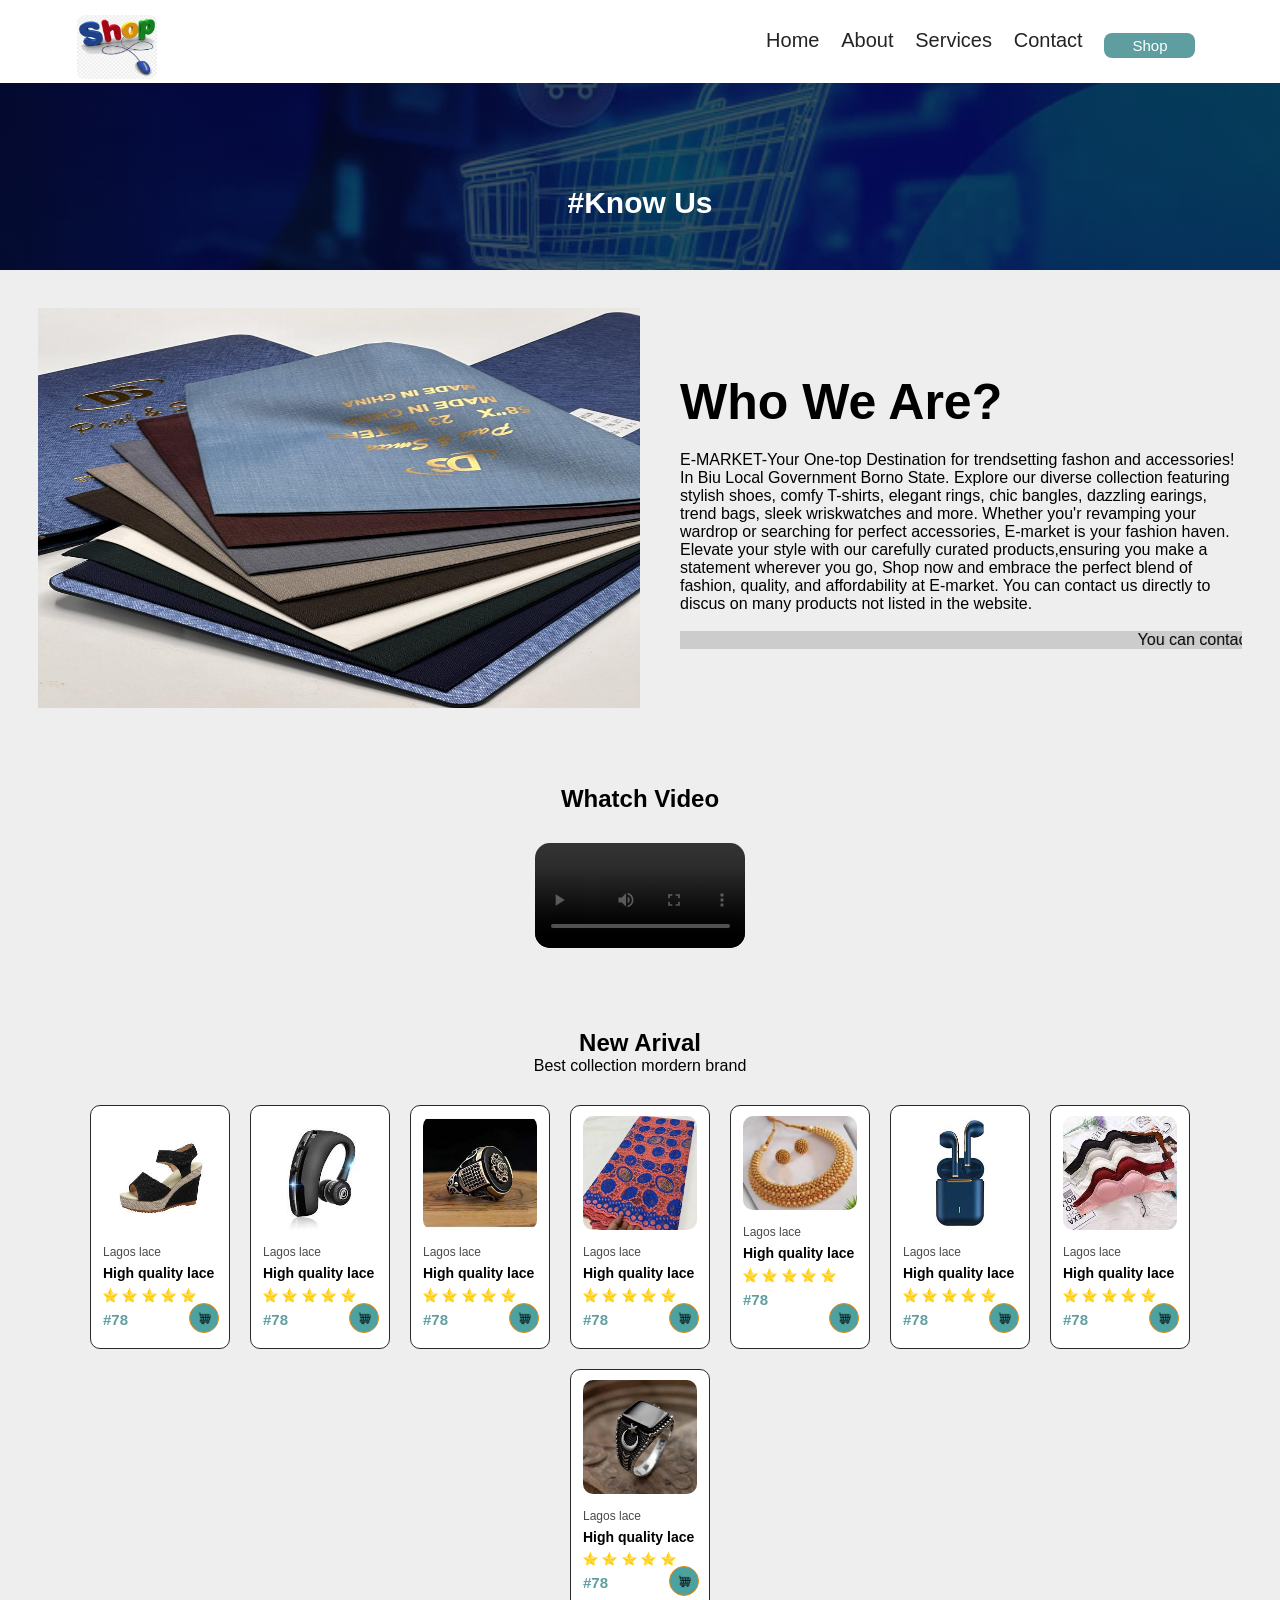
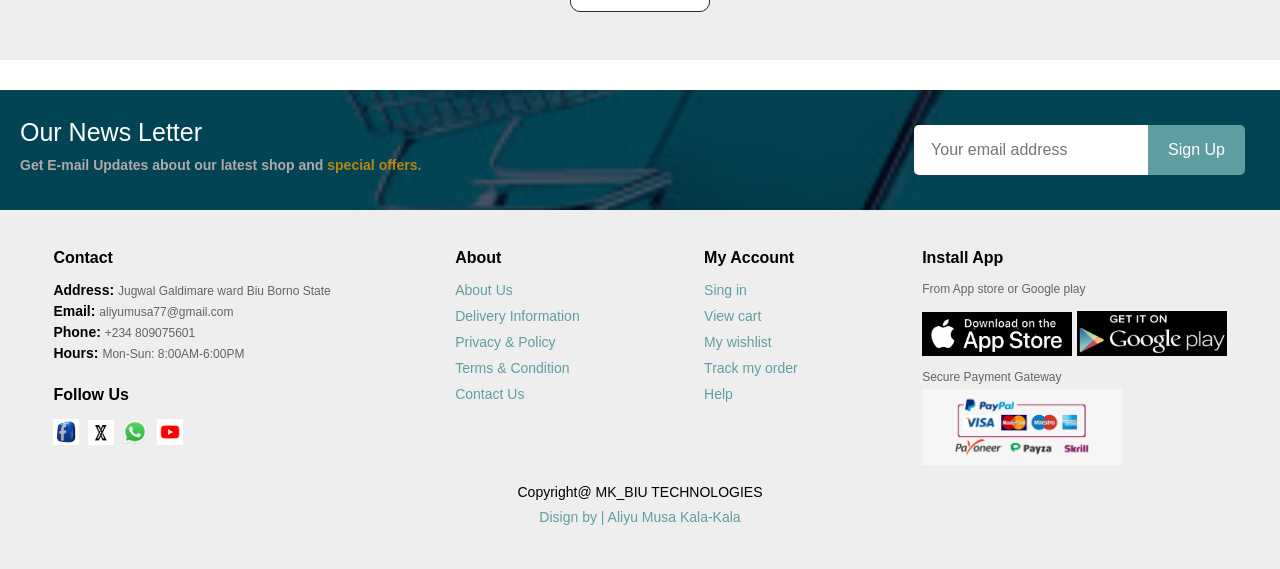
==== commit 61c528ee: "new" ====
--- a/about.html
+++ b/about.html
@@ -33,13 +33,8 @@
       <img src="./img/shadda2.jpg" alt="">
       <div>
         <h2>Who We Are?</h2>
-        <p>Mkk Tech Is the Big Company In Biu Local Government That provide a higher quality of different products and services in demand, we also deliver our product to our costomers every where in Nigeria in time. You can contact us directly to discus on many products not listed in the website.
+        <p>E-MARKET-Your One-top Destination for trendsetting fashon and accessories! In Biu Local Government Borno State. Explore our diverse collection featuring stylish shoes, comfy T-shirts, elegant rings, chic bangles, dazzling earings, trend bags, sleek wriskwatches and more. Whether you'r revamping your wardrop or searching for perfect accessories, E-market is your fashion haven. Elevate your style with our carefully curated products,ensuring you make a statement wherever you go, Shop now and embrace the perfect blend of fashion, quality, and affordability at E-market. You can contact us directly to discus on many products not listed in the website.
         
-        Mkk Tech Is the Big Company In Biu Local Government That provide a higher quality of different products and services in demand, we also deliver our product to our costomers every where in Nigeria in time. You can contact us directly to discus on many products not listed in the website.
-
-        Mkk Tech Is the Big Company In Biu Local Government That provide a higher quality of different products and services in demand, we also deliver our product to our costomers every where in Nigeria in time. You can contact us directly to discus on many products not listed in the website.
-        
-        Mkk Tech Is the Big Company In Biu Local Government That provide a higher quality of different products and services in demand, we also deliver our product to our costomers every where in Nigeria in time. You can contact us directly to discus on many products not listed in the website.
         </p>
         <br>
         <marquee bgcolor="#ccc" loop="-1" scrollamount="5" width="100%">You can contact us directly by dialind 08069075601 to discus on many products not listed in the website.</marquee>
--- a/styles.css
+++ b/styles.css
@@ -68,7 +68,7 @@
     content: "";
     width: 0%;
     height: 2px;
-    background-color: cadetblue;
+    background-color: rgb(250, 12, 12);
     display: block;
     transition: .5s;
 }
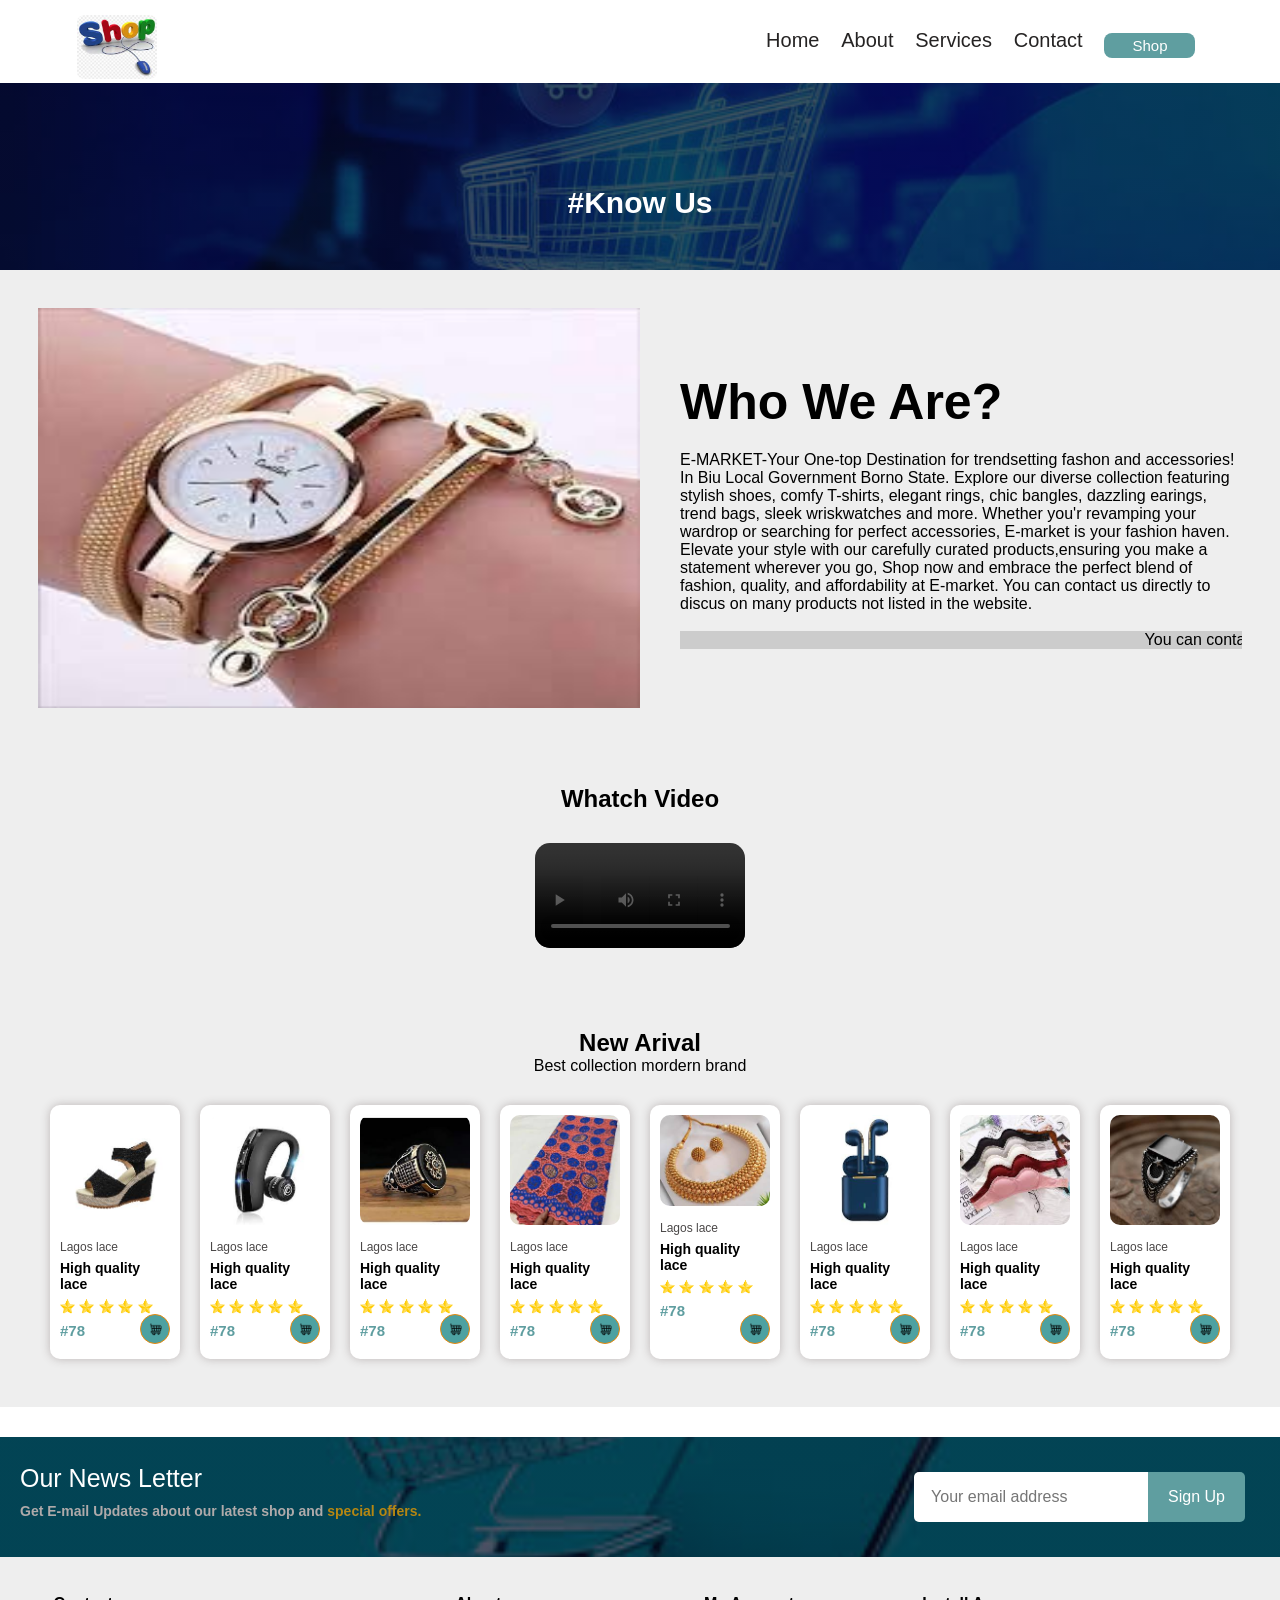
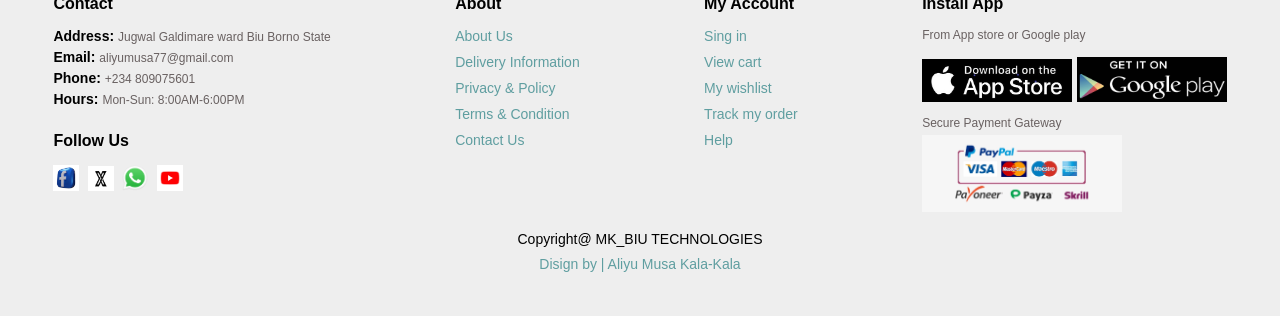
==== commit e17c6d7b: "new" ====
--- a/about.html
+++ b/about.html
@@ -30,7 +30,7 @@
       </section>
 
     <section id="abtpadding">
-      <img src="./img/shadda2.jpg" alt="">
+      <img src="./img/shop/fw2.jfif" alt="">
       <div>
         <h2>Who We Are?</h2>
         <p>E-MARKET-Your One-top Destination for trendsetting fashon and accessories! In Biu Local Government Borno State. Explore our diverse collection featuring stylish shoes, comfy T-shirts, elegant rings, chic bangles, dazzling earings, trend bags, sleek wriskwatches and more. Whether you'r revamping your wardrop or searching for perfect accessories, E-market is your fashion haven. Elevate your style with our carefully curated products,ensuring you make a statement wherever you go, Shop now and embrace the perfect blend of fashion, quality, and affordability at E-market. You can contact us directly to discus on many products not listed in the website.
--- a/styles.css
+++ b/styles.css
@@ -215,14 +215,19 @@
 
 .product1 .pro{
     width: 10%;
-    min-width: 140px;
-    padding: 10px 12px;
-    border: 1px solid rgb(43, 40, 40);
+    min-width: 130px;
+    padding: 10px 10px;
+    box-shadow: 0px 0px 10px 0px #bbb5b5;
+    /* border: 1px solid rgb(43, 40, 40); */
     border-radius: 10px;
     cursor: pointer;
     margin: 10px;
     background: #ffffff;
     position: relative;
+    transition: 0.5s;
+}
+.product1 .pro:hover{
+    box-shadow: 0px 0px 15px 3px #bbb5b5;
 }
 
 .product1 .pro-container{
